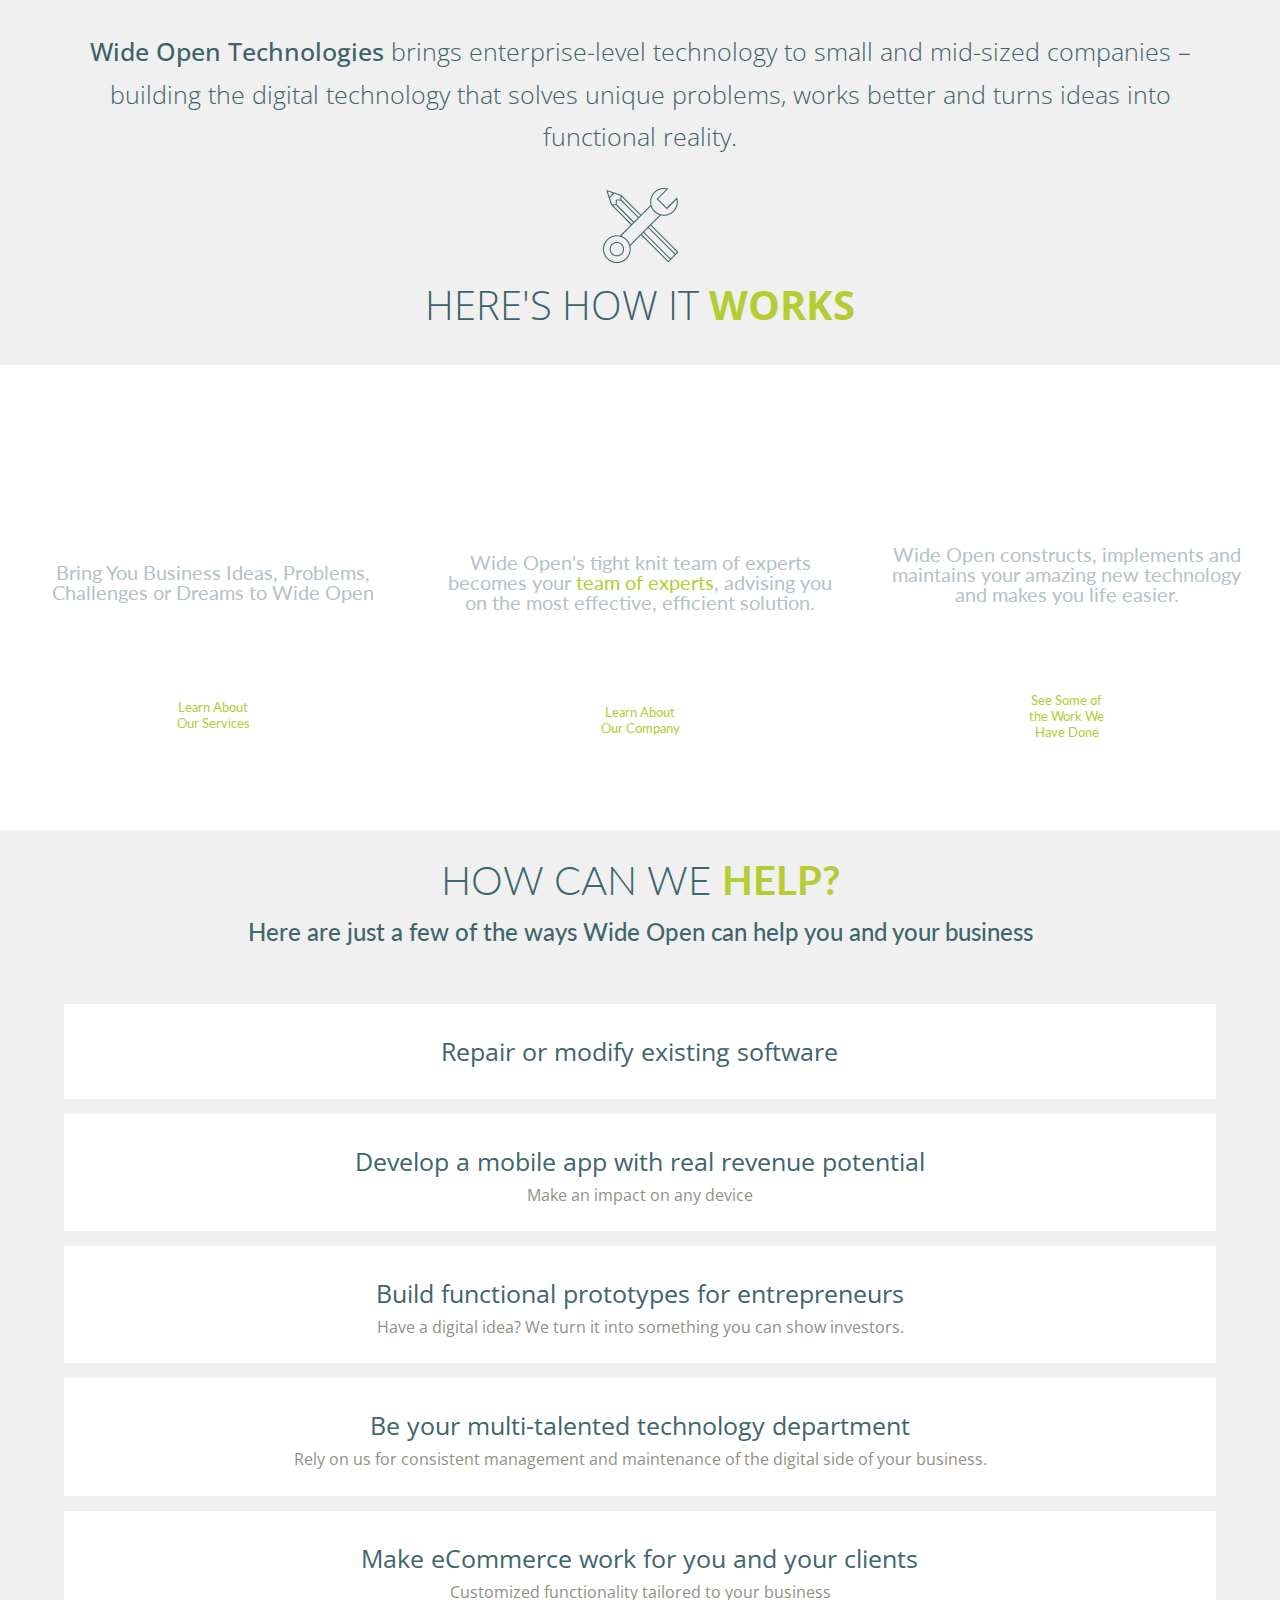
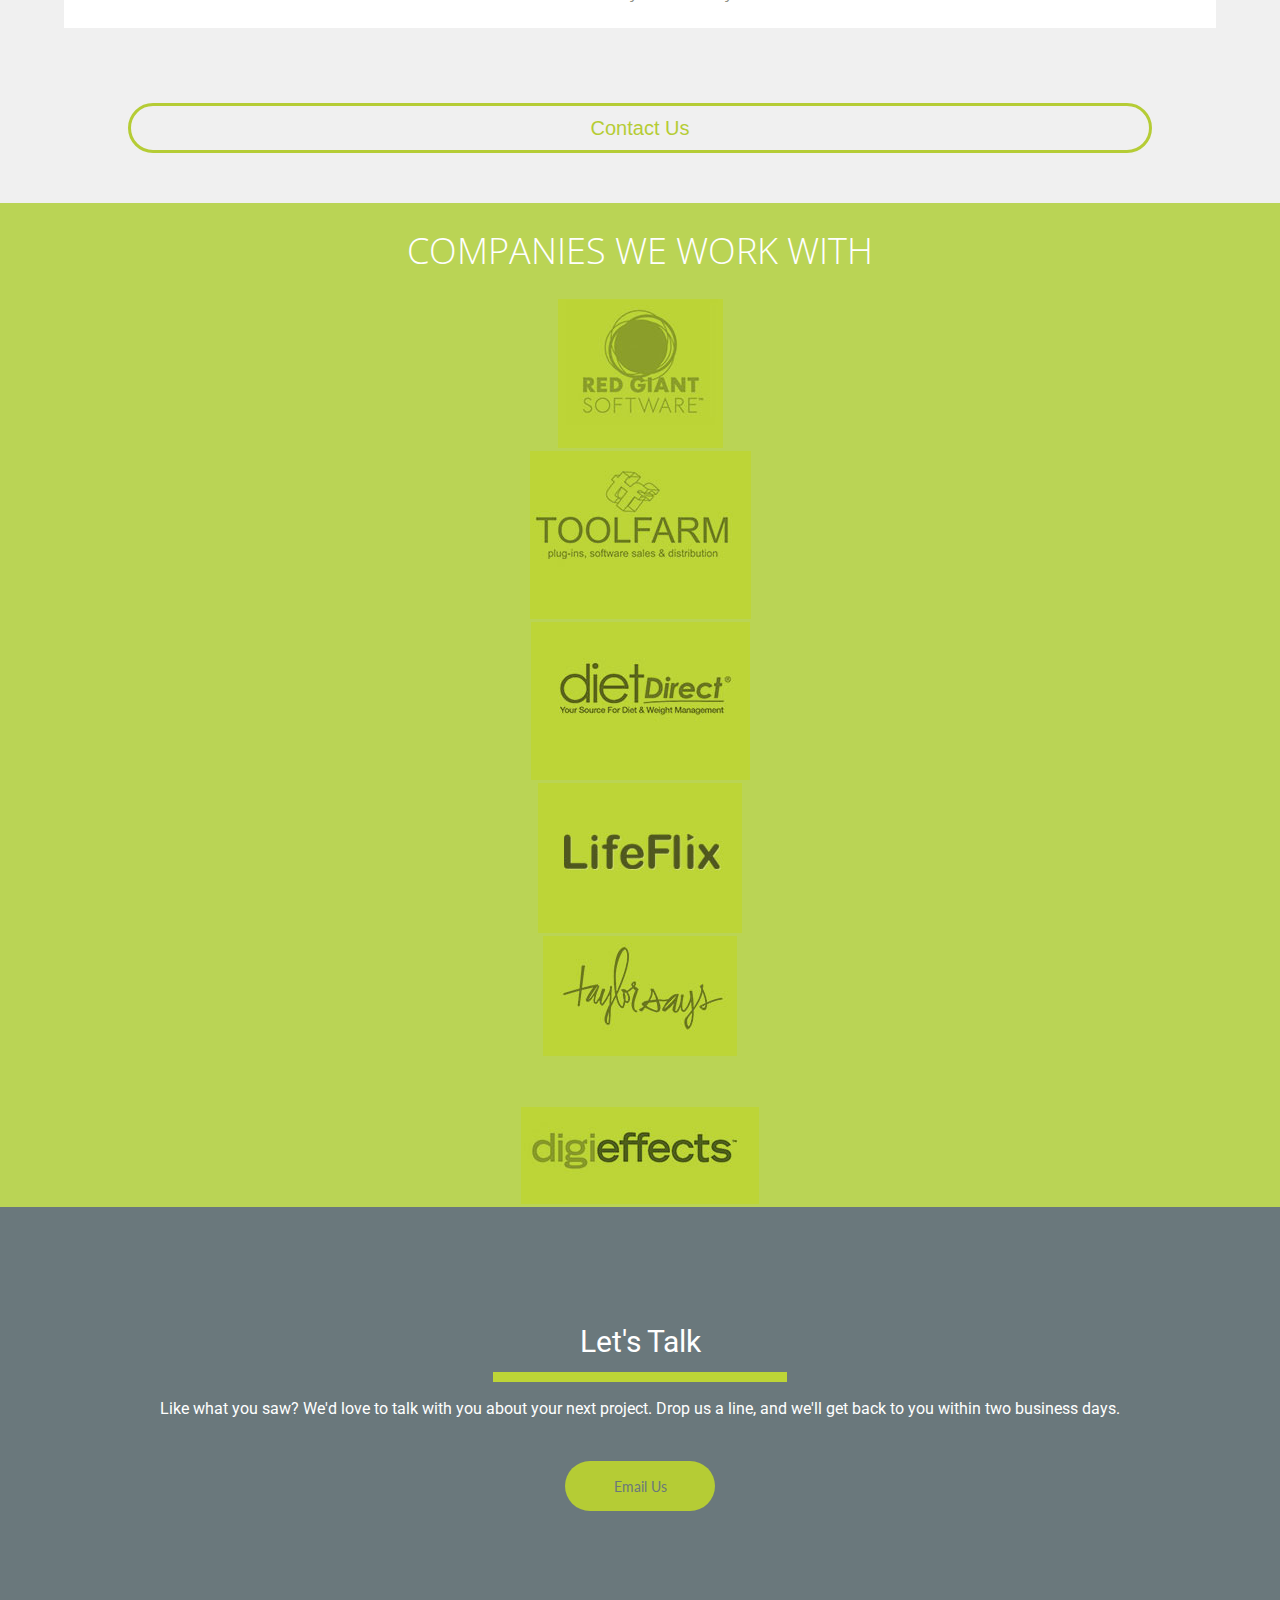
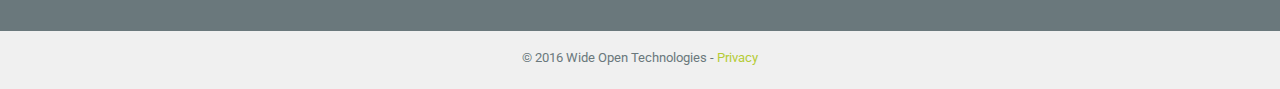
==== html-base/index.html @ 3ae7bc8a "changed folder name" ====
<!-- Put your HTML HERE, make sure to connect your style.css sheet -->

<!DOCTYPE html>
<html lang="eng-us">
<head>
    <title>Wide Open</title>
    <meta charset="utf-8">
    <meta name="viewport" content="width=device-width, initial-scale=1">

    <!-- RESET -->
    <link rel="stylesheet" href="./styles/reset.css">

    <!-- STYLES -->
    <link rel="stylesheet" href="./styles/main.css">


</head>
  <body>

    <main class="wrapper">

      <section class="top-home-main">

          <section class="main-logo">

            <img src="img/wot-logo-whitex2.svg" alt="compressed menu" />

          </section>


          <section class="dropdown-container">

            <section class="hamburger">

                <img src="img/white-hamburger.png" alt="logo" />

                    <section class="dropdown-content">
                        <a href="#">SERVICES</a>
                        <a href="#">COMPANY</a>
                        <a href="#">PORTFOLIO</a>
                        <a href="#">CAREERS</a>
                        <a href="#">BLOG</a>
                        <a href="#">CONTRACT</a>
                    </section>

            </section>

          </section>

          <section class="header-text">

            <h2 id = "digital">Your Digital</h2>
            <h2 id = "huge-h2">Workshop</h2>

              <section class = "accent-bars">

                <div class="d-bar">

                </div>

                <h3>Building Business <span class="orange">Solutions</span> & Bright <span class="green">Ideas</span></h3>

                <div class="d-bar">

                </div>

              </section>

          </section>

          <section class="header-button-area">

            <button class="clear-button">Learn More</button>

          </section>

      </section>


      <section class="how">

        <section class="summary-container">
          <p>
            <span id="semi-bold">Wide Open Technologies</span> brings enterprise-level technology
            to small and mid-sized companies – building the digital technology that
            solves unique problems, works better and turns ideas into functional reality.
          </p>
        </section>


        <section class="tool-container">

            <img src="img/tool1.PNG" alt="wrench and pencil" />

        </section>

        <section class="quote-container">

            <h2>HERE'S HOW IT <span class="green" id = "bold">WORKS</span></h2>

        </section>

      </section>

      <section class="pitch">

        <section class="pitch-area">

          <div class="pitch-image">

            <img src="img/tool2.PNG" alt="" />

          </div>

          <div class="pitch-quote">

            <h3>Bring You Business Ideas, Problems, Challenges or Dreams to Wide Open</h3>

          </div>

          <div class="pitch-link">

            <a href="#">Learn About Our Services</a>

          </div>

          <div class="pitch-arrow">

            <img src="img/toolarrow.PNG" alt="" />

          </div>

        </section>

        <section class="pitch-area">

          <div class="pitch-image">

            <img src="img/tool3.PNG" alt="" />

          </div>

          <div class="pitch-quote">

            <h3>Wide Open's tight knit team of experts becomes your <span class="green">team of experts</span>, advising you on the most effective, efficient solution.</h3>

          </div>

          <div class="pitch-link">

            <a href="#">Learn About Our Company</a>

          </div>

          <div class="pitch-arrow">

            <img src="img/toolarrow.PNG" alt="" />

          </div>

        </section>

        <section class="pitch-area">

          <div class="pitch-image">

            <img src="img/tool4.PNG" alt="" />

          </div>

          <div class="pitch-quote">

            <h3>Wide Open constructs, implements and maintains your amazing new technology and makes you life easier.</h3>

          </div>

          <div class="pitch-link">

            <a href="#">See Some of the Work We Have Done</a>

          </div>

          <div class="pitch-arrow">

            <img src="img/toolarrow.PNG" alt="" />

          </div>

        </section>

      </section>

      <section class="help">

        <section class="help-summary">

          <h2>HOW CAN WE <span class="green" id="bold">HELP?</span></h2>

          <h3>Here are just a few of the ways Wide Open can help you and your business</h3>

        </section>

        <section class="help-table">

          <section class="help-type">
            <h4>Repair or modify existing software</h4>
          </section>

          <section class="help-type">
            <h4>Develop a mobile app with real revenue potential</h4>
            <h5>Make an impact on any device</h5>
          </section>

          <section class="help-type">
            <h4>Build functional prototypes for entrepreneurs</h4>
            <h5>Have a digital idea? We turn it into something you can show investors.</h5>
          </section>

          <section class="help-type">
            <h4>Be your multi-talented technology department</h4>
            <h5>Rely on us for consistent management and maintenance of the digital side of your business.</h5>
          </section>

          <section class="help-type">
            <h4>Make eCommerce work for you and your clients</h4>
            <h5>Customized functionality tailored to your business</h5>
          </section>

        </section>

        <section class="help-button-area">

        <button class="clear-button">Contact Us</button>

      </section>

      <section class="partner-companies">

        <h2>COMPANIES WE WORK WITH</h2>

        <div class="partner-logo-container">

          <img src="img/logos/1.png" alt="" />

        </div>

        <div class="partner-logo-container">

          <img src="img/logos/2.png" alt="" />

        </div>

        <div class="partner-logo-container">

          <img src="img/logos/3.png" alt="" />

        </div>

        <div class="partner-logo-container">

          <img src="img/logos/4.png" alt="" />

        </div>

        <div class="partner-logo-container">

          <img src="img/logos/5.png" alt="" />

        </div>

        <div class="partner-logo-container">

          <img src="img/logos/6.png" alt="" />

        </div>

        <div class="partner-logo-container">

          <img src="img/logos/7.png" alt="" />

        </div>

        <div class="partner-logo-container">

          <img src="img/logos/8.png" alt="" />

        </div>

        <div class="partner-logo-container">

          <img src="img/logos/9.png" alt="" />

        </div>

      </section>


      <section class="contact-us">

        <section class="contact-info">

          <h2>Let's Talk</h2>

          <div class="green-bar">

          </div>

          <p>
            Like what you saw? We'd love to talk with you about your next project.
             Drop us a line, and we'll get back to you within two business days.
          </p>

          <button class="green-button">Email Us</button>

        </section>

      </section>


      <footer class="main-footer">

        <section class="footer-info">

            <h6>© 2016 Wide Open Technologies - <span class="green">Privacy</span></h6>

        </section>


      </footer>



    </main>

  </body>
</html>
---- html-base/styles/main.css ----
@import url(https://fonts.googleapis.com/css?family=Oswald:400,300,700);
@import url(https://fonts.googleapis.com/css?family=Open+Sans:400,300,600,700);
@import url(https://fonts.googleapis.com/css?family=Lato:400,300,700);
@import url(https://fonts.googleapis.com/css?family=Roboto:400,300,500,700);

*, *:before, *:active{

  box-sizing: inherit;
}

.top-home-main{

  width: 100%;
  height: 400px;
  background: url(../img/background.jpg);
  background-position: center;
  background-repeat: no-repeat;
  background-size: cover;
  position: relative;

}

.main-logo{

  height: 65px;
  width: 150px;
  position: absolute;
  top:4vh;
  left:5%;

}

.dropdown-container{

  position: relative;
  z-index: 1000;

}

.hamburger{


  width: 50px;
  height: 50px;
  position: absolute;
  top: 3vh;
  right: 1%;

}

.hamburger img{

  background-position: center;
  background-repeat: no-repeat;
  background-size:contain;
  width: 100%;
}

.dropdown-content {
    display: none;
    position: absolute;
    background-color: #687175;
    min-width: 95vw;

    height: 300px;
    right:0;
    top: 8vh;


}

.dropdown-content a {
    padding: 17px 16px;
    text-decoration: none;
    display: block;
    color: white;
    font-family: Lato, sans-serif;
}

.hamburger:hover .dropdown-content {
    display: block;
}




.header-text{
  width: 100%;
  position: absolute;
  top: 10vh;
}

.header-text h2{

  color: white;
  font-family: Lato, sans-serif;
  text-align: center;
  padding-bottom: 10px;

}


#digital{

  font-size: 23px;
  padding-bottom: 10px;
}

#huge-h2{

  font-size: 80px;
}

.accent-bars{

  width: 80%;
  display: flex;
  justify-content: space-between;
  align-items: center;
  margin: auto;

}

.d-bar{
  background: #fff;
  height: 10px;
  width: 20%;
}

.header-text h3{

  color: white;
  font-family: Open Sans, sans-serif;
  text-align: center;
  width: 50%;

}

.orange{

  color: #f37b39;
}

.green{

  color: #b5cc35;
}

.header-button-area{

  width: 100%;
  position: absolute;
  bottom:30px;

  display: flex;
  justify-content:center;

}

.clear-button{

  width: 80%;
  height: 50px;
  border-radius: 50px;
  border-color: #b5cc35;
  border-width: 3px;
  border-style: solid;
  background: none;
  color: #b5cc35;
  font-size: 20px;

}

.clear-button:hover{

  background: #b5cc35;
  color: #fff;

}

.how{

  /*height: 80vh;*/
  width: 100%;
  background: #f0f0f0;
}

.summary-container{

  display: flex;
  justify-content:center;
  padding-bottom: 25px;
  line-height: 1.7;
}

.how p{

  font-family: Open Sans;
  font-weight: 200;
  font-size: 25px;
  color: #3d6269;
  text-align: center;
  width: 90%;
  padding-top: 30px;
}

.tool-container{
  width: 100%;

  padding-bottom: 20px;
  display: flex;
  justify-content: center;
  /*align-items: center;*/


}
.quote-container{
  width: 100%;

}

.tool-container img{

  text-align: center;
}

.how h2{

  color: #3d6269;
  font-family: Open Sans;
  font-weight: 300;
  font-size: 40px;
  text-align: center;
  width: 60%;
  margin: auto;
  padding-bottom: 40px;
}

#bold{

  font-weight: 700;
}

#semi-bold{

  font-weight: 500;
}

.pitch{

  display: flex;
  justify-content:center;
  align-items: center;
  flex-direction: column;


  margin-bottom: 15px;
  /*height: 50vh;*/


}

.pitch-area{

  height: 50vh;
  width: calc(100%/1.2);
  /*display: inline-block;*/
  /*background: #555;*/

  display: flex;
  justify-content:space-between;;
  align-items:center;
  flex-direction: column;
  ;




}

.pitch-image{

  width: 140px;
  margin: auto;

}

.pitch-image img{

  padding-top: 40px;
  width: 100%;
  padding-bottom: 40px;
}

.pitch-quote{

  display: flex;
  justify-content: center;

}

.pitch-quote h3{

  color: #b5c1c6;
  font-family: Lato,sans-serif;
  font-size: 20px;
  width: 90%;
  padding-bottom: 40px;
  text-align: center;
}

.pitch-link {
  width: 20%;
  margin: auto;
  text-align: center;

}

.pitch-link a{
  color: #b5cc35;
  text-decoration: none;
  font-family: Lato, sans-serif;
  font-size: 13px;


}

.pitch-arrow{

  padding-top: 10px;
  text-align: center;

  width: 100%;
}

.help{

  background: #f0f0f0;
}

.help-summary{

  color: #40666d;
  width: 100%;

  display: flex;
  justify-content:center;
  align-items: center;
  flex-direction: column;

}

.help-summary h2{

  font-family: Lato;
  font-size: 40px;
  font-weight: 300;
  width: 70%;
  text-align: center;
  padding-top: 30px;
  padding-bottom: 20px;

}

.help-summary h3{

  font-family: Lato;
  font-size: 24px;
  font-weight: 500;
  width: 90%;
  text-align: center;
  padding-bottom: 60px;
}

.help-table{

  width: 100%;
  display: flex;
  justify-content:center;
  align-items: center;
  flex-direction: column;
  margin-bottom: 60px;

}

.help-type {
  background-color: #fff;
  margin-bottom: 15px;
  width: 90%;
  padding: 25px;
  display: flex;
  justify-content:center;
  align-items: center;
  flex-direction: column;

}

.help-type h4{

  color: #40666d;
  font-size: 25px;
  text-align: center;
  width: 90%;
  font-family:Open Sans;
  margin: 10px;
}

.help-type h5{

  color: #909085;
  text-align: center;
  width: 80%;
  font-family:Open Sans;
  line-height: 1.4;

}

.help-button-area{

  width: 100%;
  display: flex;
  justify-content:center;
  padding-bottom: 50px;

}

.partner-companies{

  background: #bad455;
  width: 100%;

  display: flex;
  justify-content:center;
  align-items: center;
  flex-direction: column;

}

.partner-companies h2{

  color: white;
  font-size: 36px;
  font-family: Open Sans;
  font-weight: 300;
  text-align: center;
  width: 80%;
  padding-top: 30px;
  padding-bottom: 30px;

}

.contact-us{

  background: #6a787c;
  font-family: Roboto;
  color: #fff;
  text-align: center;
  margin-bottom: 20px;
}

.contact-info{
  width: 100%;
  display: flex;
  justify-content:center;
  align-items: center;
  flex-direction: column;
  padding-top: 120px;
  padding-bottom:120px;
}

.contact-us h2{

  width: 100%;
  font-size: 30px;
  padding-bottom: 15px;
}

.green-bar{

  width: 23%;
  height: 10px;
  background: #bdd537;
  margin-bottom: 15px;
}

.contact-us p{

  line-height: 1.5;
  font-size: 16px;
  padding-bottom: 40px;
}

.green-button{

  width: 150px;
  height: 50px;
  border-radius: 50px;
  background: #b5cc35;
  font-size: 14px;
  color: #6a787c;
  font-family: Lato;

}


.main-footer{

  background: #f0f0f0;
  color: #6a787c;
  font-family: Roboto;
  font-size: 13px;
  text-align: center;
  padding-bottom: 25px;
}

@media (min-width: 990px) {

    .top-home-main{
      display: none;
    }

    .hamburger{
      display: none;
    }

    .pitch {
      /*-webkit-flex-direction: row;*/
      flex-direction: row;

    }

}
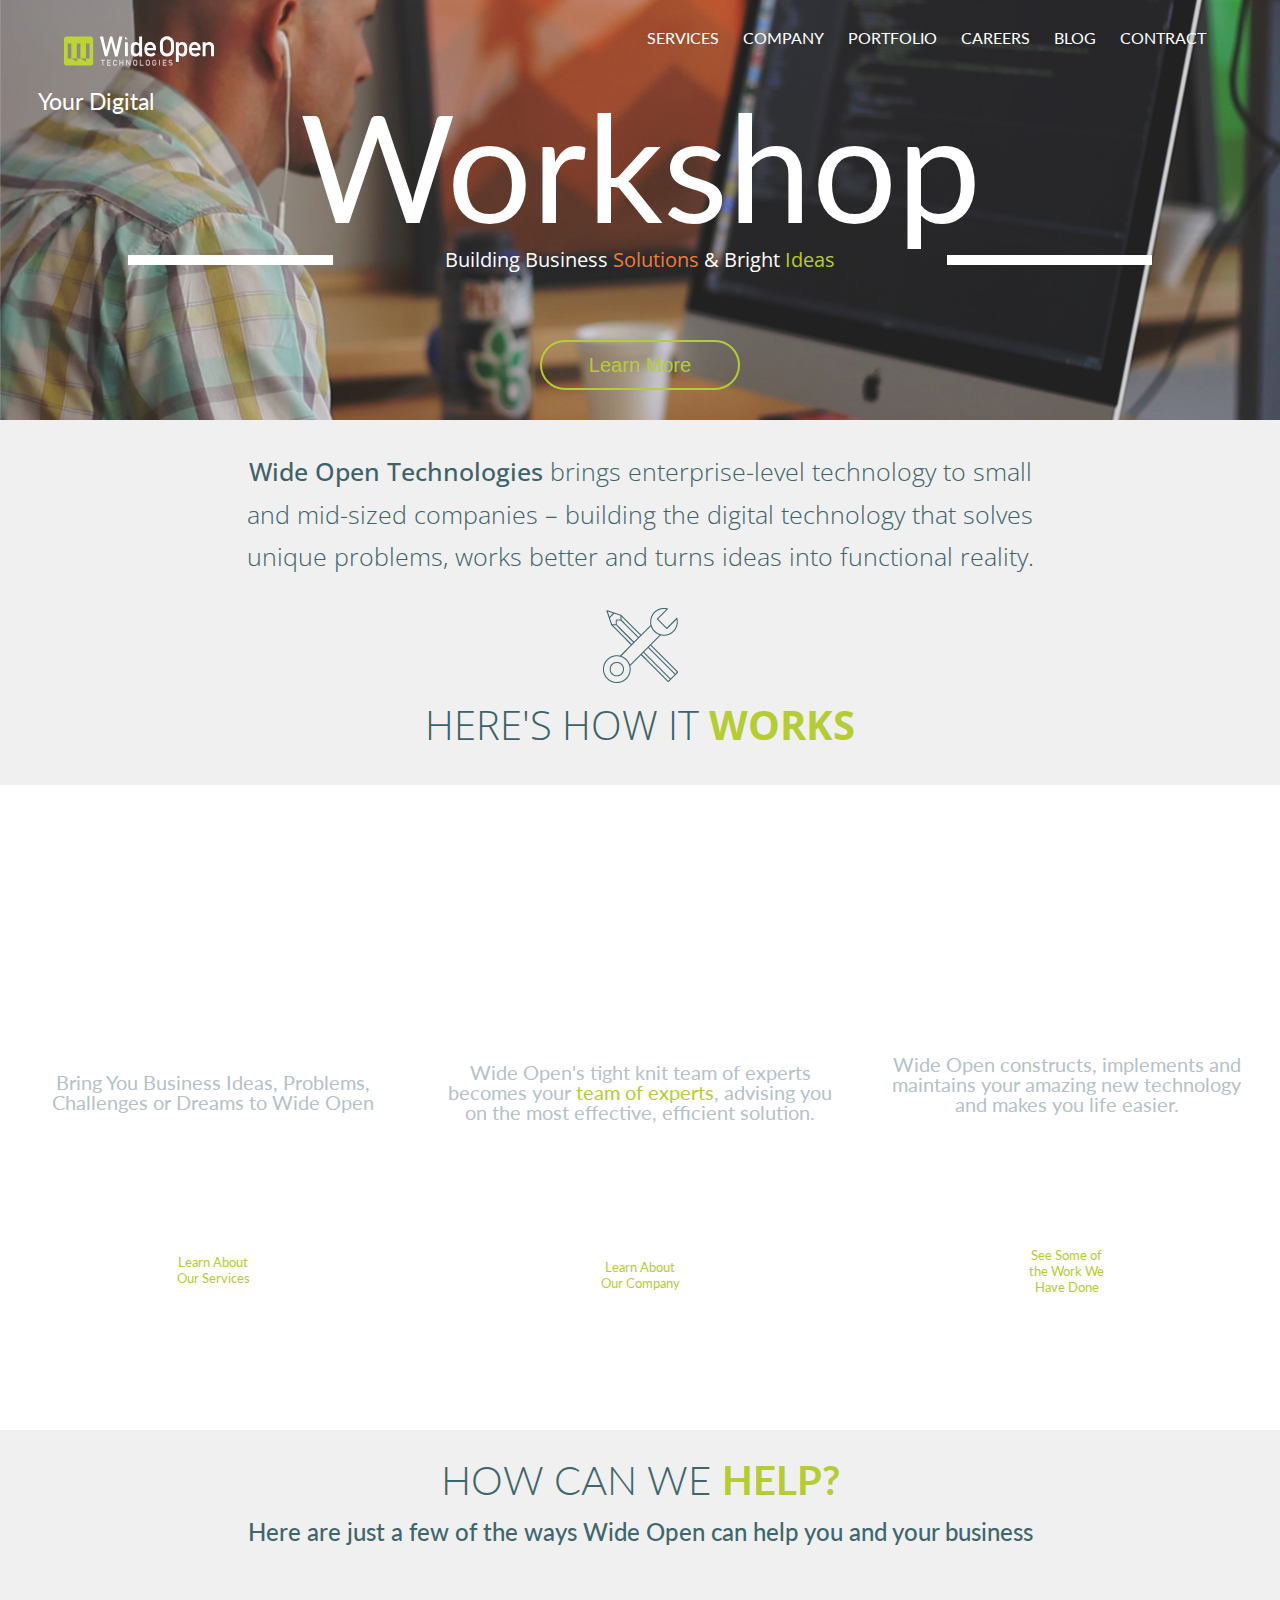
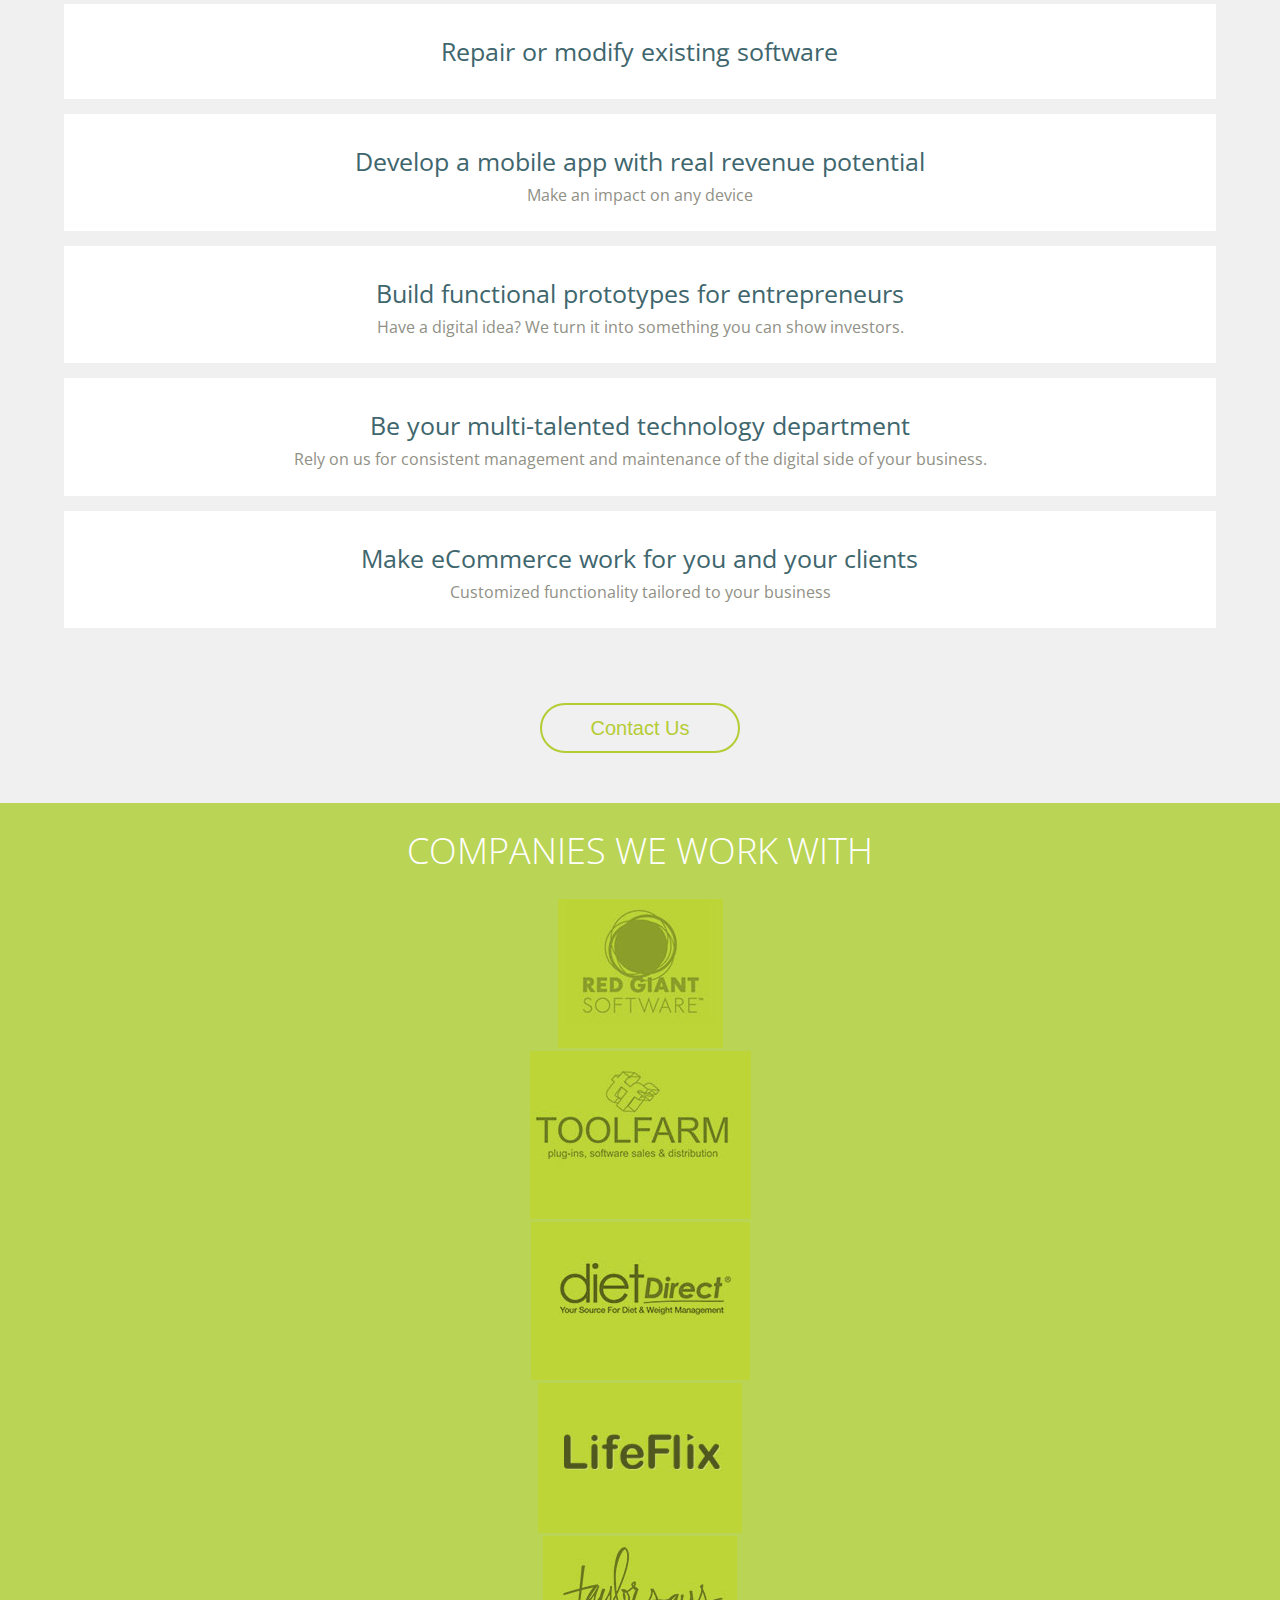
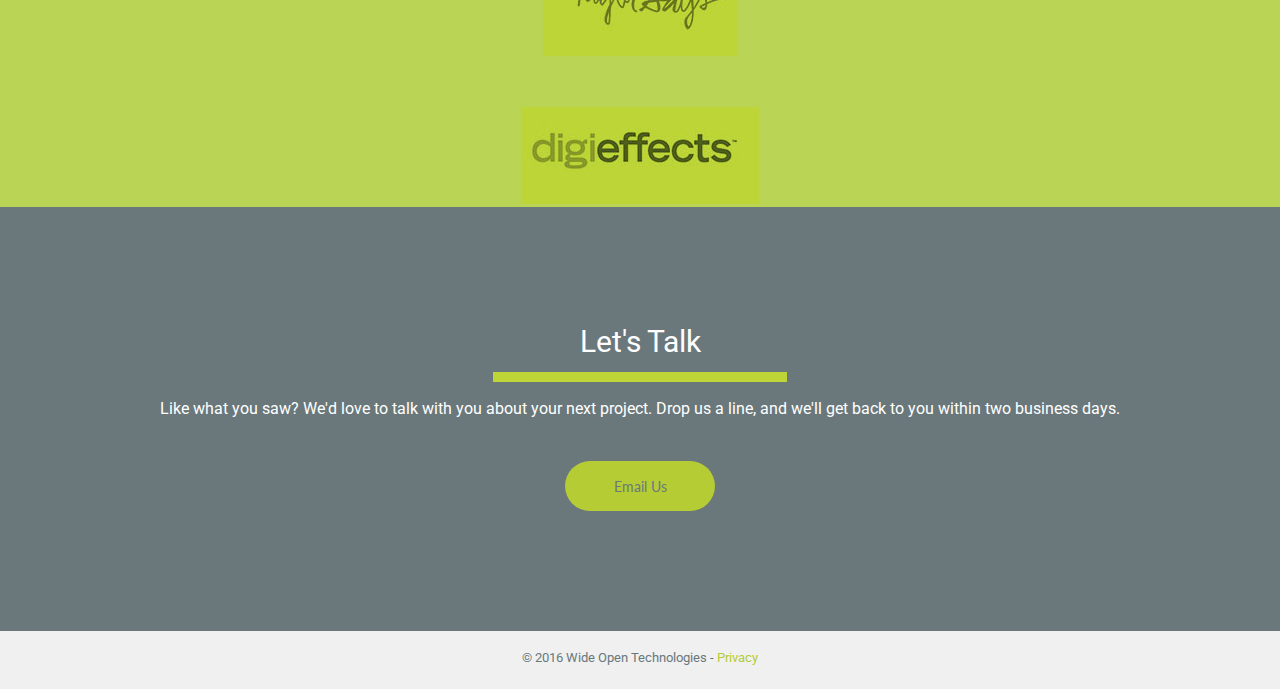
==== commit 1ba41b39: "fixed media queries" ====
--- a/html-base/index.html
+++ b/html-base/index.html
@@ -21,12 +21,26 @@
 
       <section class="top-home-main">
 
+
+
           <section class="main-logo">
 
             <img src="img/wot-logo-whitex2.svg" alt="compressed menu" />
 
           </section>
 
+          <section class="main-nav-container">
+
+            <section class="main-nav">
+                <a href="#">SERVICES</a>
+                <a href="#">COMPANY</a>
+                <a href="#">PORTFOLIO</a>
+                <a href="#">CAREERS</a>
+                <a href="#">BLOG</a>
+                <a href="#">CONTRACT</a>
+            </section>
+
+          </section>
 
           <section class="dropdown-container">
 
--- a/html-base/styles/main.css
+++ b/html-base/styles/main.css
@@ -11,7 +11,7 @@
 .top-home-main{
 
   width: 100%;
-  height: 400px;
+  height: 420px;
   background: url(../img/background.jpg);
   background-position: center;
   background-repeat: no-repeat;
@@ -28,6 +28,11 @@
   top:4vh;
   left:5%;
 
+}
+
+.main-nav{
+
+  display: :none;
 }
 
 .dropdown-container{
@@ -163,11 +168,12 @@
   height: 50px;
   border-radius: 50px;
   border-color: #b5cc35;
-  border-width: 3px;
+  border-width: 2px;
   border-style: solid;
   background: none;
   color: #b5cc35;
   font-size: 20px;
+  font-weight: 200;
 
 }
 
@@ -262,7 +268,7 @@
 
 .pitch-area{
 
-  height: 50vh;
+  height: 70vh;
   width: calc(100%/1.2);
   /*display: inline-block;*/
   /*background: #555;*/
@@ -394,6 +400,33 @@
   flex-direction: column;
 
 }
+
+/*this area is for testing*/
+
+/*.help-table{
+
+  width: 100%;
+  display: flex;
+  justify-content:space-around;;
+  align-items: center;
+  flex-direction:row;;
+  margin-bottom: 60px;
+
+}
+
+.help-type {
+  background-color: #fff;
+  margin-bottom: 15px;
+  width: 300px;
+  padding: 25px;
+  display: flex;
+  justify-content:center;
+  align-items: center;
+  flex-direction: column;
+
+}
+*/
+/*this area is for testing*/
 
 .help-type h4{
 
@@ -513,14 +546,71 @@
   padding-bottom: 25px;
 }
 
+
 @media (min-width: 990px) {
 
     .top-home-main{
+
+
+          /*background-position-y: -300px;*/
+    }
+
+    .dropdown-container{
       display: none;
     }
+
+    .main-nav-container{
+
+      position: absolute;
+      top:30px;
+      right: 5%;
+    }
+
+    .main-nav-container a{
+
+      text-decoration: none;
+      color: #fff;
+      font-family: Lato;
+      padding: 10px;
+
+    }
+
+    .main-nav-container a:hover{
+
+      color: #b5cc35;
+    }
+
+
 
     .hamburger{
       display: none;
+    }
+
+    #huge-h2{
+
+      font-size: 150px;
+    }
+
+    #digital{
+
+      position: absolute;
+      left:3%;
+    }
+
+    .header-text h3{
+
+      font-size: 20px;
+    }
+
+    .clear-button{
+
+      width: 200px;
+    }
+
+    .how p{
+
+      width: 65%;
+
     }
 
     .pitch {
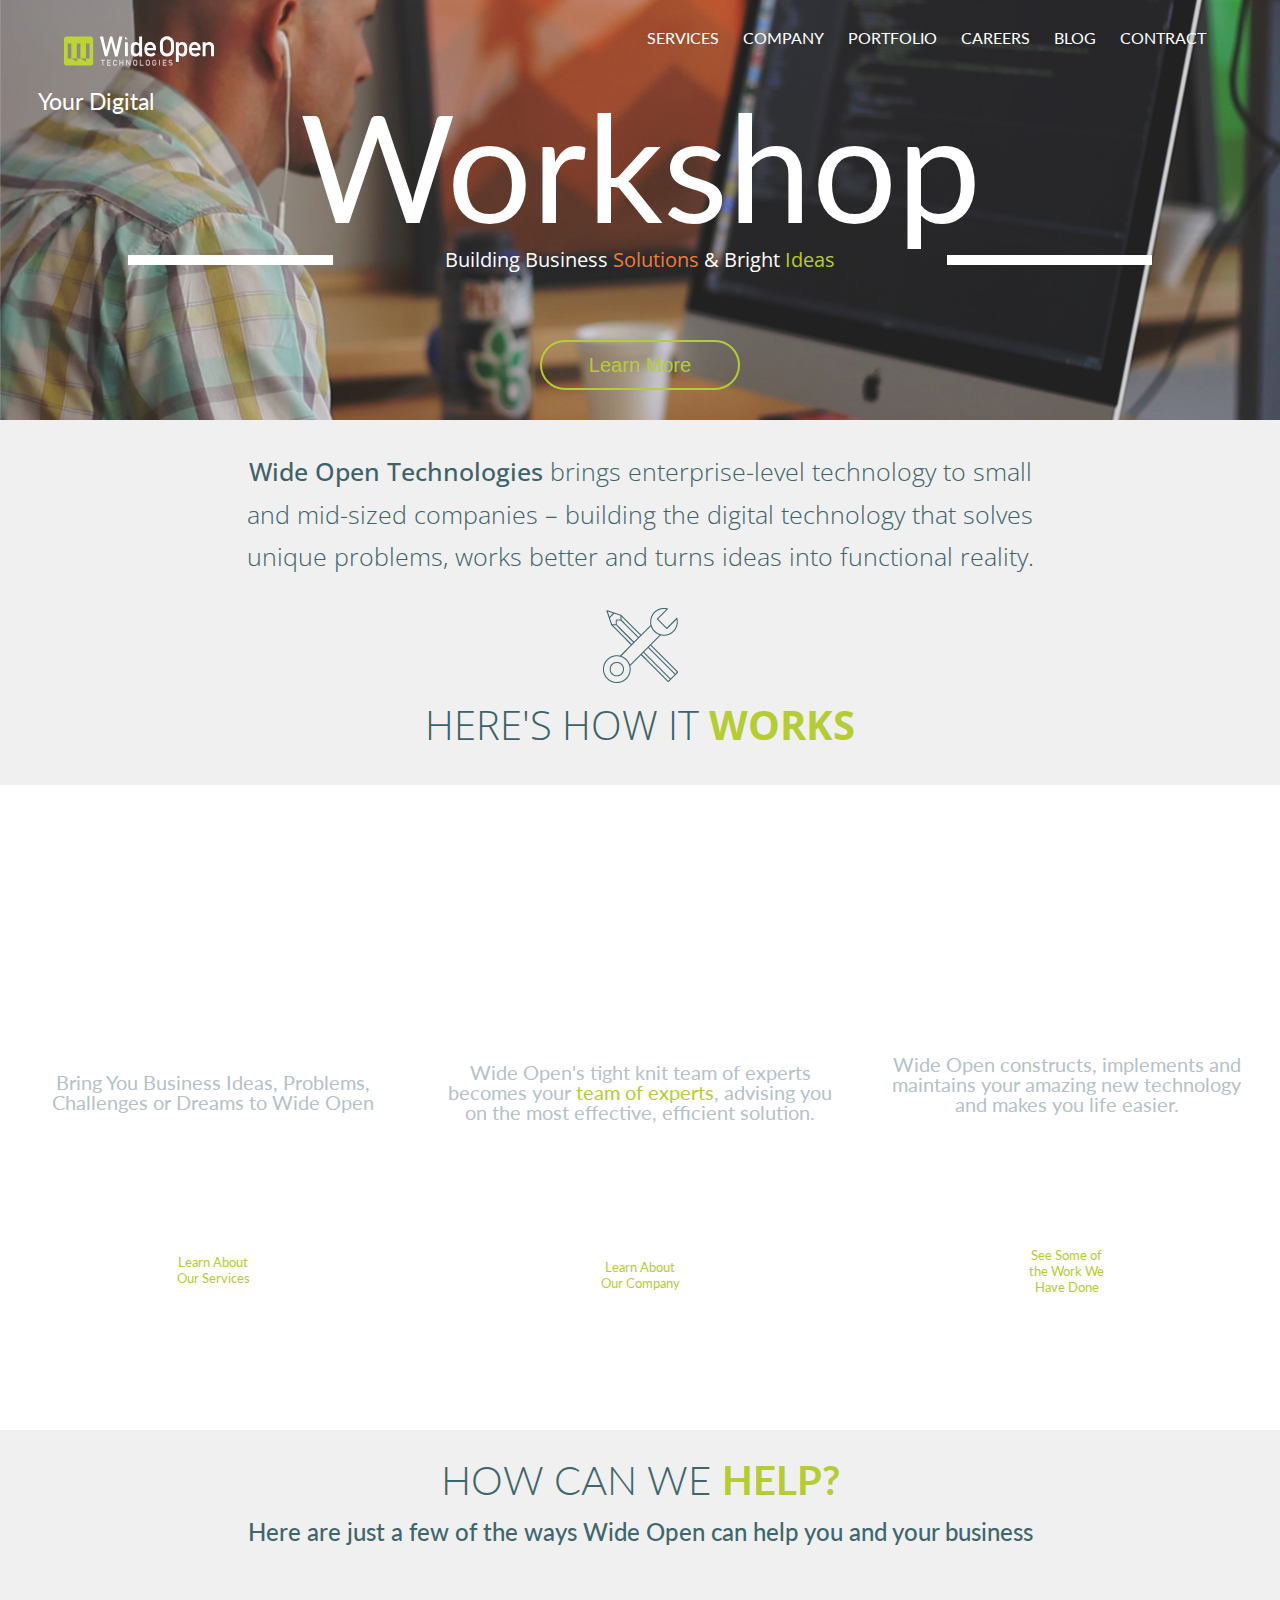
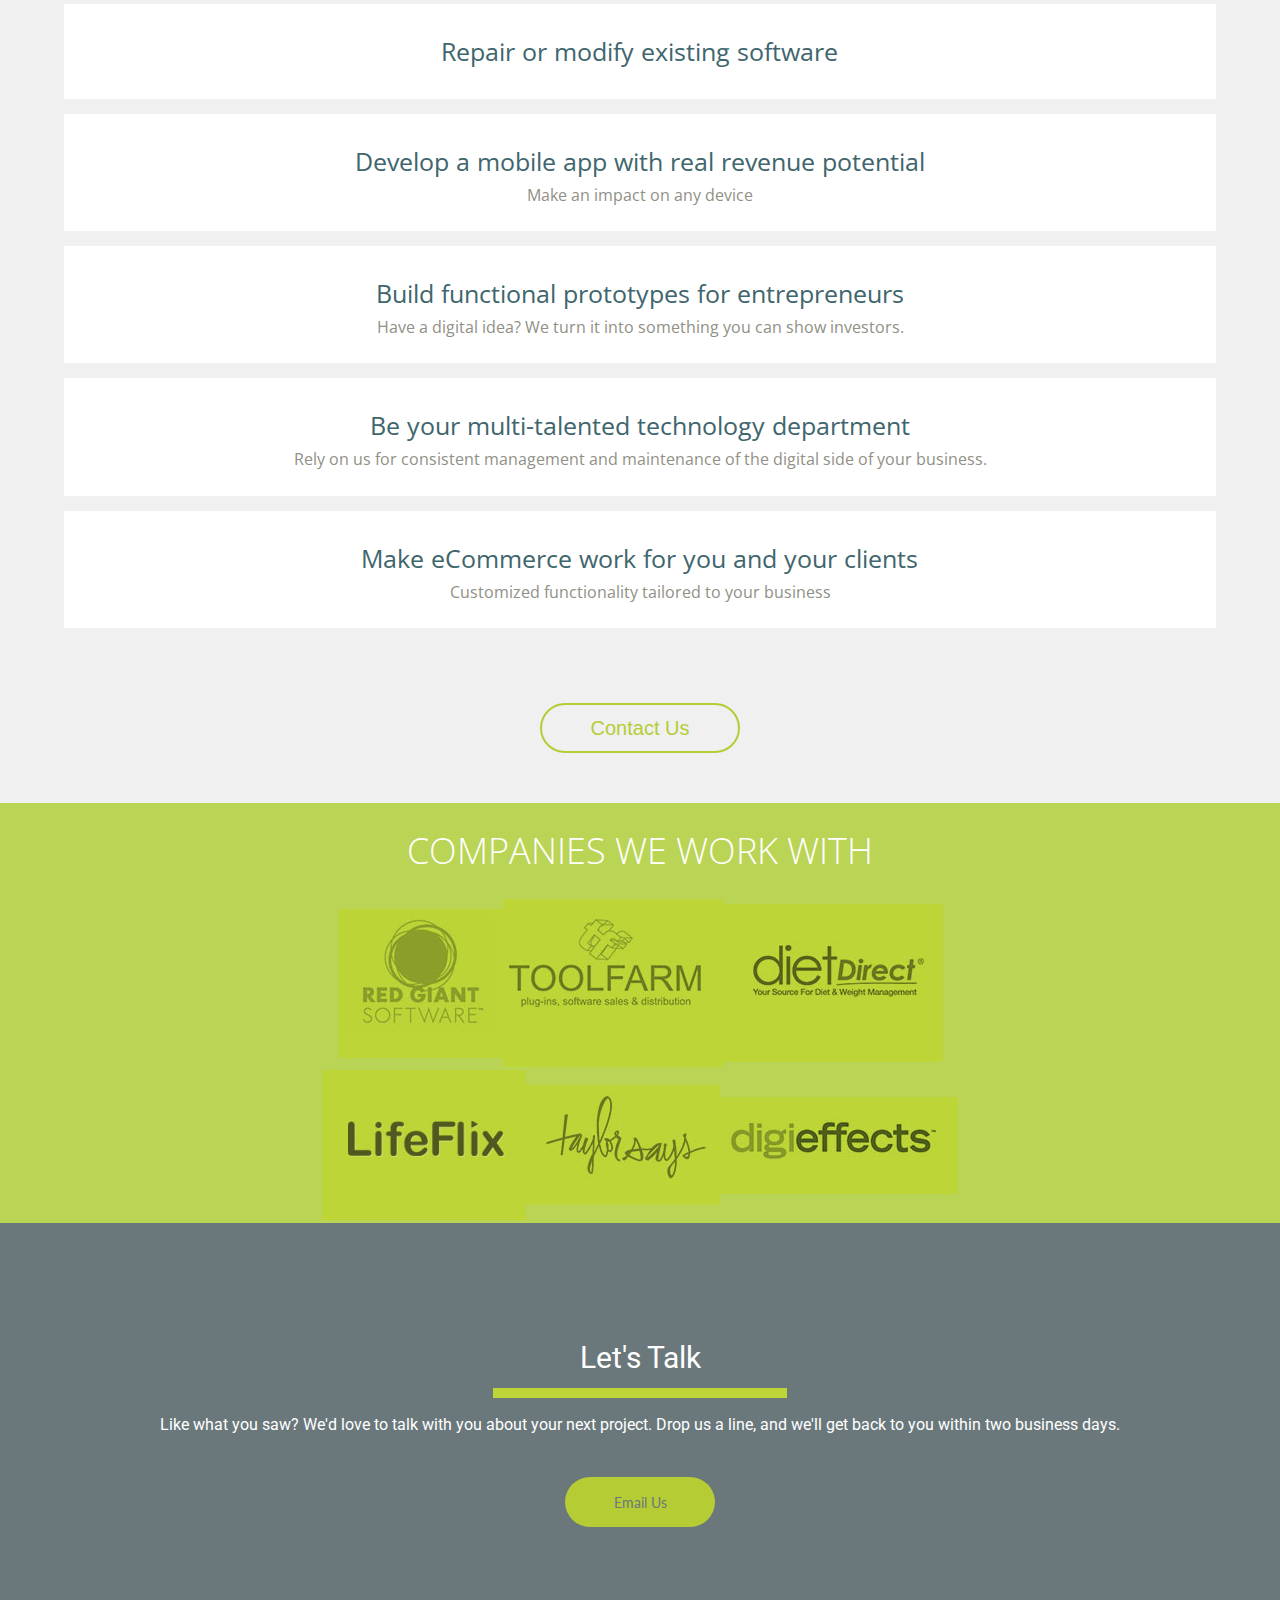
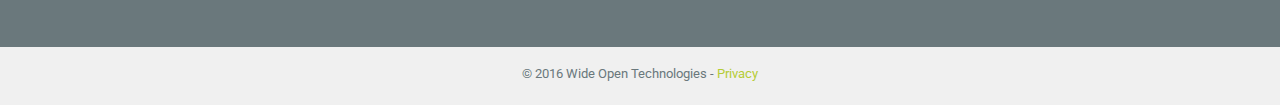
==== commit d79ccfec: "fixed media query logos" ====
--- a/html-base/index.html
+++ b/html-base/index.html
@@ -248,6 +248,9 @@
 
       </section>
 
+      <section class="partner-area">
+
+
       <section class="partner-companies">
 
         <h2>COMPANIES WE WORK WITH</h2>
@@ -308,6 +311,7 @@
 
       </section>
 
+      </section>
 
       <section class="contact-us">
 
--- a/html-base/styles/main.css
+++ b/html-base/styles/main.css
@@ -32,7 +32,7 @@
 
 .main-nav{
 
-  display: :none;
+  visibility: hidden;
 }
 
 .dropdown-container{
@@ -457,6 +457,12 @@
 
 }
 
+.partner-area{
+
+  background: #bad455;
+  width: 100%;
+}
+
 .partner-companies{
 
   background: #bad455;
@@ -549,10 +555,24 @@
 
 @media (min-width: 990px) {
 
+    .partner-companies{
+
+      width: 50%;
+      margin: auto;
+
+      flex-wrap: wrap;
+      flex-direction: row;
+    }
+
     .top-home-main{
 
 
-          /*background-position-y: -300px;*/
+          background-position-y: -150px;
+    }
+
+    .main-nav{
+
+      visibility: visible;
     }
 
     .dropdown-container{
